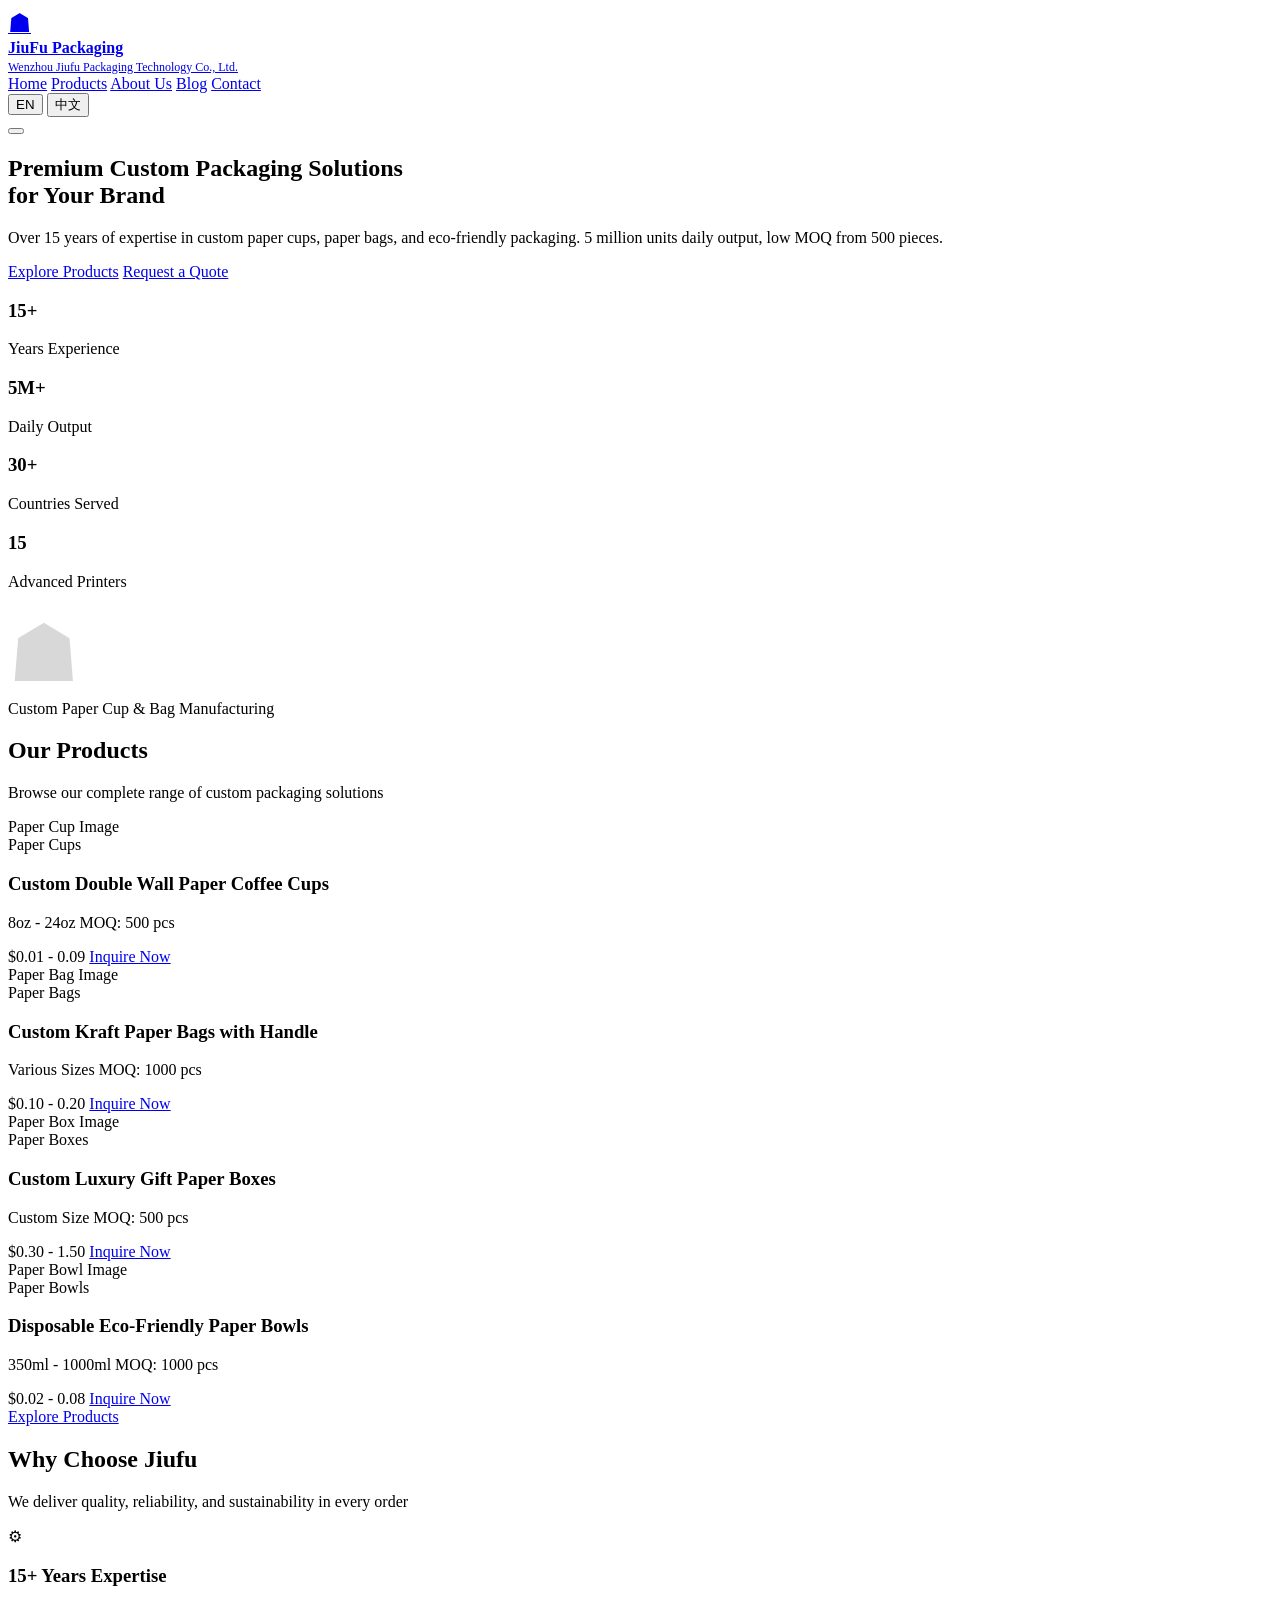
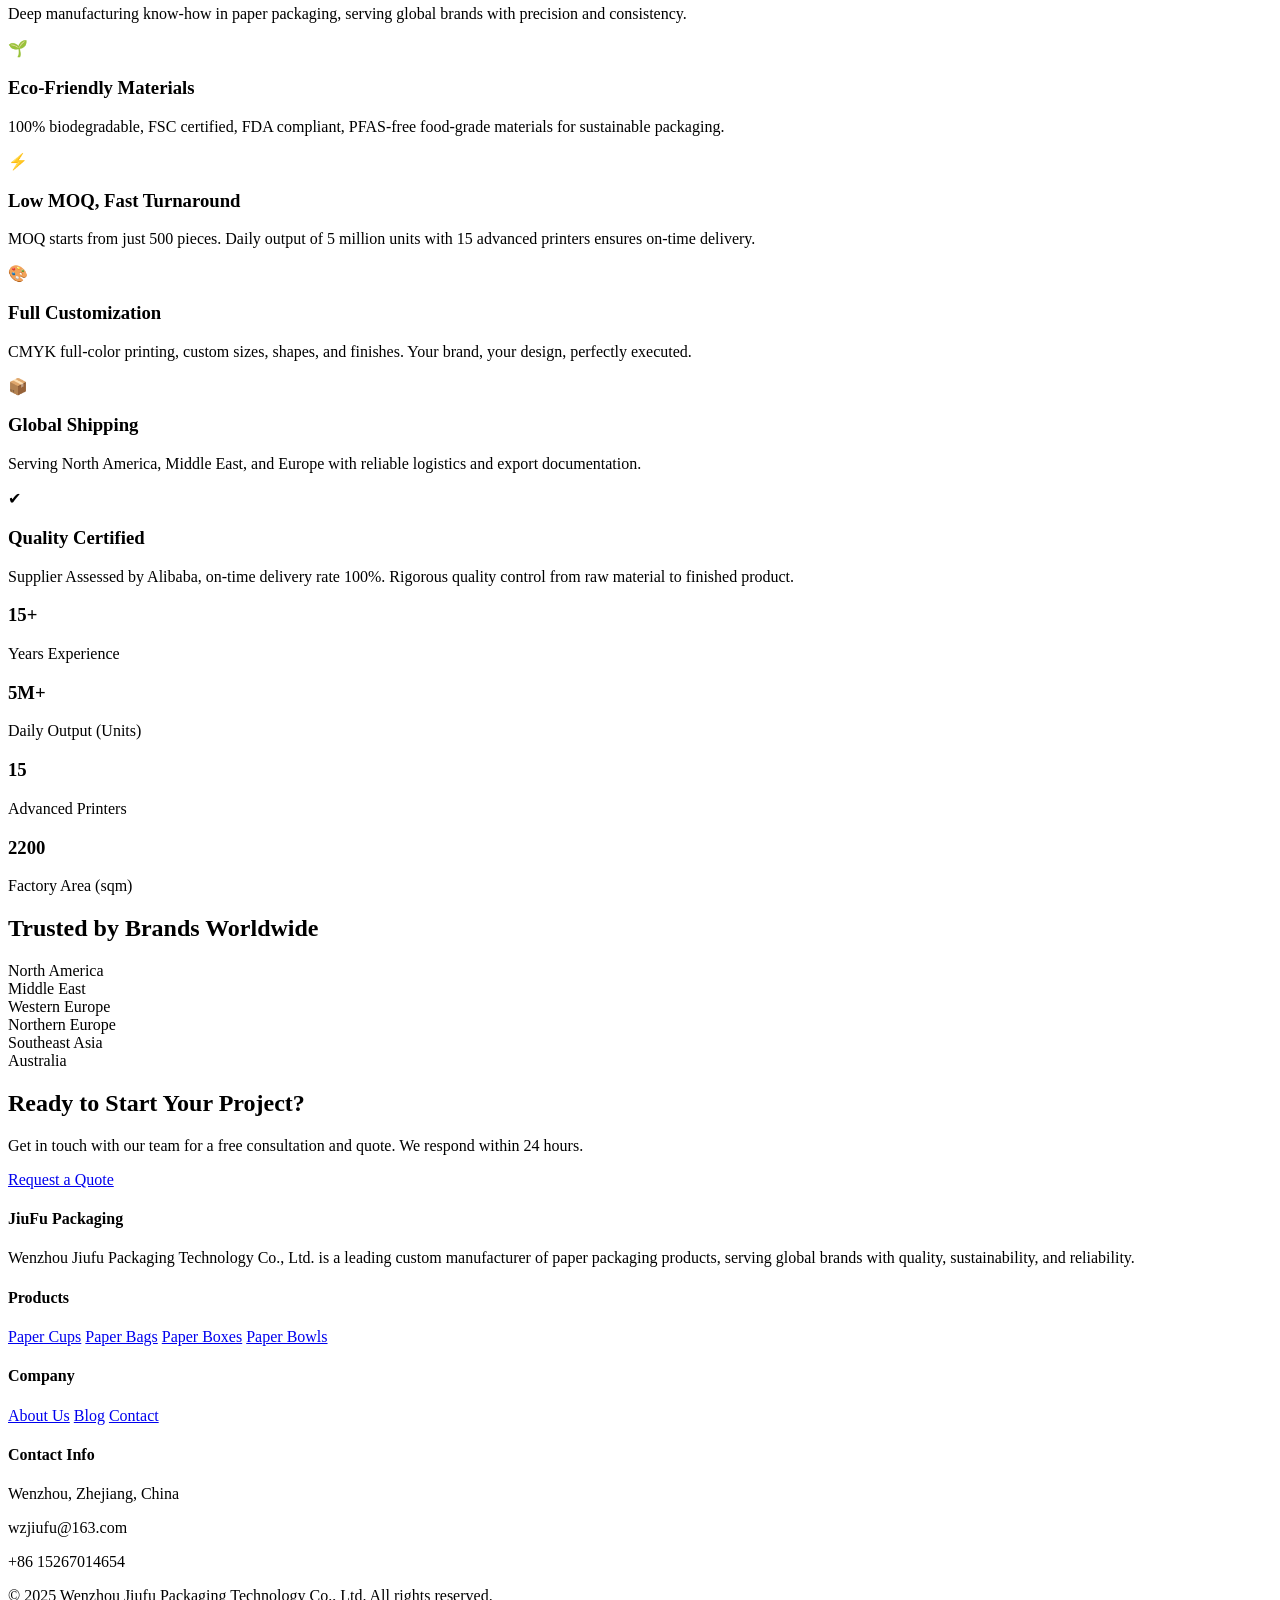
==== index.html @ 1286c892 "Add files via upload" ====
<!DOCTYPE html>
<html lang="en">
<head>
  <meta charset="UTF-8">
  <meta name="viewport" content="width=device-width, initial-scale=1.0">
  <meta name="description" content="Wenzhou Jiufu Packaging: 15+ years custom paper packaging manufacturer. Paper cups, paper bags, boxes & bowls. Low MOQ, global shipping, eco-friendly materials.">
  <title>Jiufu Packaging - Custom Paper Cups, Bags & Eco-Friendly Packaging</title>
  <link rel="stylesheet" href="css/style.css">
</head>
<body>

<!-- Navigation -->
<nav class="navbar">
  <div class="container">
    <a href="index.html" class="nav-logo">
      <span style="font-size:1.6rem;">&#9751;</span>
      <div>
        <div style="font-weight:700;color:var(--primary-dark);">JiuFu Packaging</div>
        <span style="font-size:0.75rem;color:var(--text-muted);">Wenzhou Jiufu Packaging Technology Co., Ltd.</span>
      </div>
    </a>
    <div class="nav-links" id="navLinks">
      <a href="index.html" class="active" data-i18n="nav_home">Home</a>
      <a href="products.html" data-i18n="nav_products">Products</a>
      <a href="about.html" data-i18n="nav_about">About Us</a>
      <a href="blog.html" data-i18n="nav_blog">Blog</a>
      <a href="contact.html" data-i18n="nav_contact">Contact</a>
    </div>
    <div class="nav-right">
      <div class="lang-switch">
        <button data-lang="en" class="active">EN</button>
        <button data-lang="zh">中文</button>
      </div>
      <button class="menu-toggle" id="menuToggle" aria-label="Menu">
        <span></span><span></span><span></span>
      </button>
    </div>
  </div>
</nav>

<!-- Hero Section -->
<section class="hero">
  <div class="container">
    <div class="hero-content">
      <div class="hero-text">
        <h1>
          <span data-i18n="home_hero_title">Premium Custom Packaging Solutions</span><br>
          <span class="highlight" data-i18n="home_hero_title_hl">for Your Brand</span>
        </h1>
        <p data-i18n="home_hero_desc">Over 15 years of expertise in custom paper cups, paper bags, and eco-friendly packaging. 5 million units daily output, low MOQ from 500 pieces.</p>
        <div class="hero-actions">
          <a href="products.html" class="btn btn-primary btn-lg" data-i18n="home_hero_btn1">Explore Products</a>
          <a href="contact.html" class="btn btn-outline btn-lg" data-i18n="home_hero_btn2">Request a Quote</a>
        </div>
        <div class="hero-stats">
          <div class="stat-item">
            <h3>15+</h3>
            <p data-i18n="home_stat1_label">Years Experience</p>
          </div>
          <div class="stat-item">
            <h3>5M+</h3>
            <p data-i18n="home_stat2_label">Daily Output</p>
          </div>
          <div class="stat-item">
            <h3>30+</h3>
            <p data-i18n="home_stat3_label">Countries Served</p>
          </div>
          <div class="stat-item">
            <h3>15</h3>
            <p data-i18n="home_stat4_label">Advanced Printers</p>
          </div>
        </div>
      </div>
      <div class="hero-image">
        <div class="img-placeholder">
          <div style="font-size:5rem;opacity:0.15;">&#9751;</div>
          <div class="label">Custom Paper Cup &amp; Bag Manufacturing</div>
        </div>
      </div>
    </div>
  </div>
</section>

<!-- Product Categories -->
<section class="section">
  <div class="container">
    <div class="section-header">
      <h2 data-i18n="prod_title">Our Products</h2>
      <p data-i18n="prod_subtitle">Browse our complete range of custom packaging solutions</p>
    </div>
    <div class="product-grid">
      <div class="product-card">
        <div class="product-img">
          <div>Paper Cup Image</div>
          <div class="category-tag" data-i18n="prod_category_cups">Paper Cups</div>
        </div>
        <div class="product-body">
          <h3>Custom Double Wall Paper Coffee Cups</h3>
          <p class="product-specs">
            <span>8oz - 24oz</span>
            <span>MOQ: 500 pcs</span>
          </p>
        </div>
        <div class="product-footer">
          <span class="price">$0.01 - 0.09</span>
          <a href="contact.html" class="btn btn-primary btn-sm" data-i18n="prod_inquiry">Inquire Now</a>
        </div>
      </div>
      <div class="product-card">
        <div class="product-img">
          <div>Paper Bag Image</div>
          <div class="category-tag" data-i18n="prod_category_bags">Paper Bags</div>
        </div>
        <div class="product-body">
          <h3>Custom Kraft Paper Bags with Handle</h3>
          <p class="product-specs">
            <span>Various Sizes</span>
            <span>MOQ: 1000 pcs</span>
          </p>
        </div>
        <div class="product-footer">
          <span class="price">$0.10 - 0.20</span>
          <a href="contact.html" class="btn btn-primary btn-sm" data-i18n="prod_inquiry">Inquire Now</a>
        </div>
      </div>
      <div class="product-card">
        <div class="product-img">
          <div>Paper Box Image</div>
          <div class="category-tag" data-i18n="prod_category_boxes">Paper Boxes</div>
        </div>
        <div class="product-body">
          <h3>Custom Luxury Gift Paper Boxes</h3>
          <p class="product-specs">
            <span>Custom Size</span>
            <span>MOQ: 500 pcs</span>
          </p>
        </div>
        <div class="product-footer">
          <span class="price">$0.30 - 1.50</span>
          <a href="contact.html" class="btn btn-primary btn-sm" data-i18n="prod_inquiry">Inquire Now</a>
        </div>
      </div>
      <div class="product-card">
        <div class="product-img">
          <div>Paper Bowl Image</div>
          <div class="category-tag" data-i18n="prod_category_bowls">Paper Bowls</div>
        </div>
        <div class="product-body">
          <h3>Disposable Eco-Friendly Paper Bowls</h3>
          <p class="product-specs">
            <span>350ml - 1000ml</span>
            <span>MOQ: 1000 pcs</span>
          </p>
        </div>
        <div class="product-footer">
          <span class="price">$0.02 - 0.08</span>
          <a href="contact.html" class="btn btn-primary btn-sm" data-i18n="prod_inquiry">Inquire Now</a>
        </div>
      </div>
    </div>
    <div class="text-center mt-4">
      <a href="products.html" class="btn btn-outline" data-i18n="home_hero_btn1">Explore Products</a>
    </div>
  </div>
</section>

<!-- Why Choose Us -->
<section class="section section-gray">
  <div class="container">
    <div class="section-header">
      <h2 data-i18n="feat_title">Why Choose Jiufu</h2>
      <p data-i18n="feat_subtitle">We deliver quality, reliability, and sustainability in every order</p>
    </div>
    <div class="features-grid">
      <div class="feature-card">
        <div class="feature-icon">&#9881;</div>
        <h3 data-i18n="feat1_title">15+ Years Expertise</h3>
        <p data-i18n="feat1_desc">Deep manufacturing know-how in paper packaging, serving global brands with precision and consistency.</p>
      </div>
      <div class="feature-card">
        <div class="feature-icon">&#127793;</div>
        <h3 data-i18n="feat2_title">Eco-Friendly Materials</h3>
        <p data-i18n="feat2_desc">100% biodegradable, FSC certified, FDA compliant, PFAS-free food-grade materials for sustainable packaging.</p>
      </div>
      <div class="feature-card">
        <div class="feature-icon">&#9889;</div>
        <h3 data-i18n="feat3_title">Low MOQ, Fast Turnaround</h3>
        <p data-i18n="feat3_desc">MOQ starts from just 500 pieces. Daily output of 5 million units with 15 advanced printers ensures on-time delivery.</p>
      </div>
      <div class="feature-card">
        <div class="feature-icon">&#127912;</div>
        <h3 data-i18n="feat4_title">Full Customization</h3>
        <p data-i18n="feat4_desc">CMYK full-color printing, custom sizes, shapes, and finishes. Your brand, your design, perfectly executed.</p>
      </div>
      <div class="feature-card">
        <div class="feature-icon">&#128230;</div>
        <h3 data-i18n="feat5_title">Global Shipping</h3>
        <p data-i18n="feat5_desc">Serving North America, Middle East, and Europe with reliable logistics and export documentation.</p>
      </div>
      <div class="feature-card">
        <div class="feature-icon">&#10004;</div>
        <h3 data-i18n="feat6_title">Quality Certified</h3>
        <p data-i18n="feat6_desc">Supplier Assessed by Alibaba, on-time delivery rate 100%. Rigorous quality control from raw material to finished product.</p>
      </div>
    </div>
  </div>
</section>

<!-- Stats Banner -->
<section class="stats-banner">
  <div class="container">
    <div class="stat">
      <h3 data-i18n="stat1_val">15+</h3>
      <p data-i18n="stat1_desc">Years Experience</p>
    </div>
    <div class="stat">
      <h3 data-i18n="stat2_val">5M+</h3>
      <p data-i18n="stat2_desc">Daily Output (Units)</p>
    </div>
    <div class="stat">
      <h3 data-i18n="stat3_val">15</h3>
      <p data-i18n="stat3_desc">Advanced Printers</p>
    </div>
    <div class="stat">
      <h3 data-i18n="stat4_val">2200</h3>
      <p data-i18n="stat4_desc">Factory Area (sqm)</p>
    </div>
  </div>
</section>

<!-- Clients -->
<section class="section">
  <div class="container">
    <div class="section-header">
      <h2 data-i18n="clients_title">Trusted by Brands Worldwide</h2>
    </div>
    <div class="clients-grid">
      <div class="client-item">North America</div>
      <div class="client-item">Middle East</div>
      <div class="client-item">Western Europe</div>
      <div class="client-item">Northern Europe</div>
      <div class="client-item">Southeast Asia</div>
      <div class="client-item">Australia</div>
    </div>
  </div>
</section>

<!-- CTA -->
<section class="cta-section">
  <div class="container">
    <h2>Ready to Start Your Project?</h2>
    <p>Get in touch with our team for a free consultation and quote. We respond within 24 hours.</p>
    <a href="contact.html" class="btn btn-accent btn-lg" data-i18n="home_hero_btn2">Request a Quote</a>
  </div>
</section>

<!-- Footer -->
<footer class="footer">
  <div class="container">
    <div class="footer-col">
      <h4>JiuFu Packaging</h4>
      <p data-i18n="footer_about">Wenzhou Jiufu Packaging Technology Co., Ltd. is a leading custom manufacturer of paper packaging products, serving global brands with quality, sustainability, and reliability.</p>
    </div>
    <div class="footer-col">
      <h4 data-i18n="footer_products">Products</h4>
      <a href="products.html">Paper Cups</a>
      <a href="products.html">Paper Bags</a>
      <a href="products.html">Paper Boxes</a>
      <a href="products.html">Paper Bowls</a>
    </div>
    <div class="footer-col">
      <h4 data-i18n="footer_company">Company</h4>
      <a href="about.html">About Us</a>
      <a href="blog.html">Blog</a>
      <a href="contact.html">Contact</a>
    </div>
    <div class="footer-col">
      <h4 data-i18n="footer_contact">Contact Info</h4>
      <p>Wenzhou, Zhejiang, China</p>
      <p>wzjiufu@163.com</p>
      <p>+86 15267014654</p>
    </div>
  </div>
  <div class="footer-bottom">
    <div class="container">
      &copy; 2025 Wenzhou Jiufu Packaging Technology Co., Ltd. <span data-i18n="footer_copyright">All rights reserved.</span>
    </div>
  </div>
</footer>

<script src="js/i18n.js"></script>
<script src="js/main.js"></script>
</body>
</html>
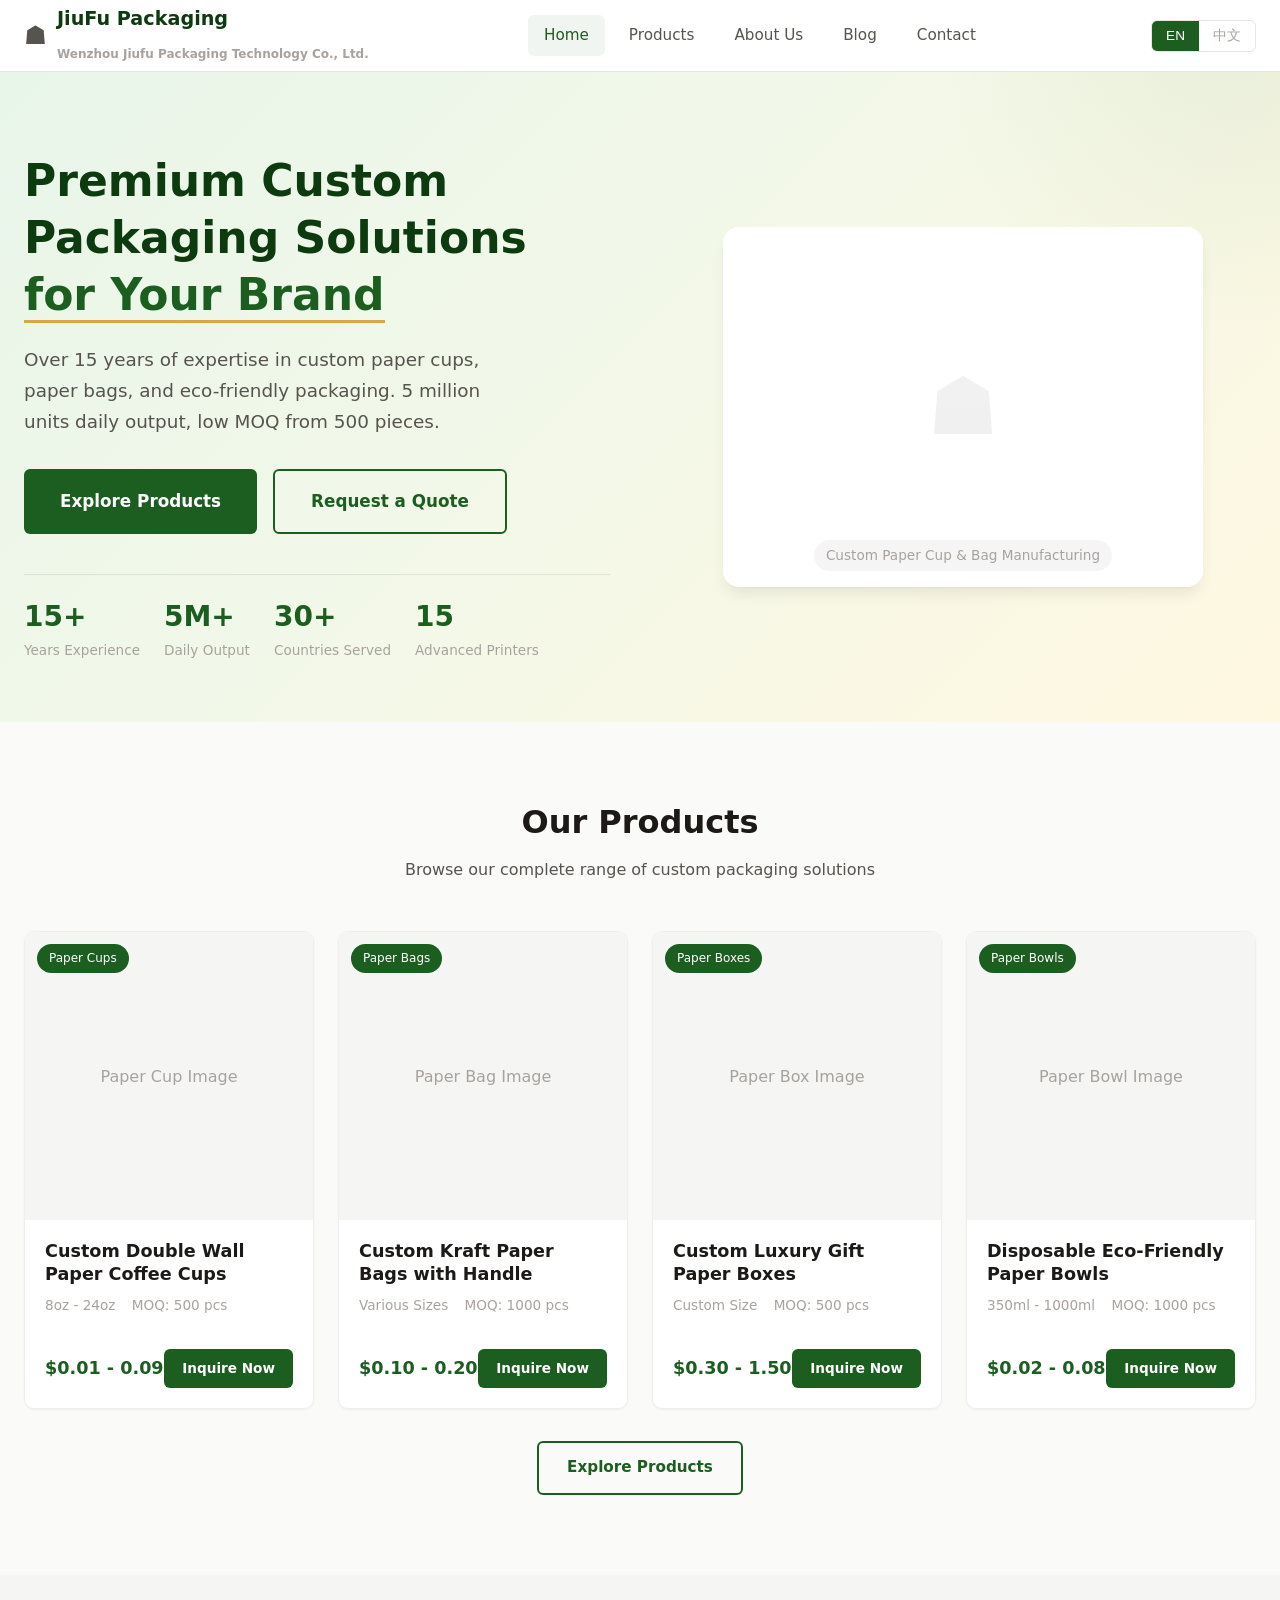
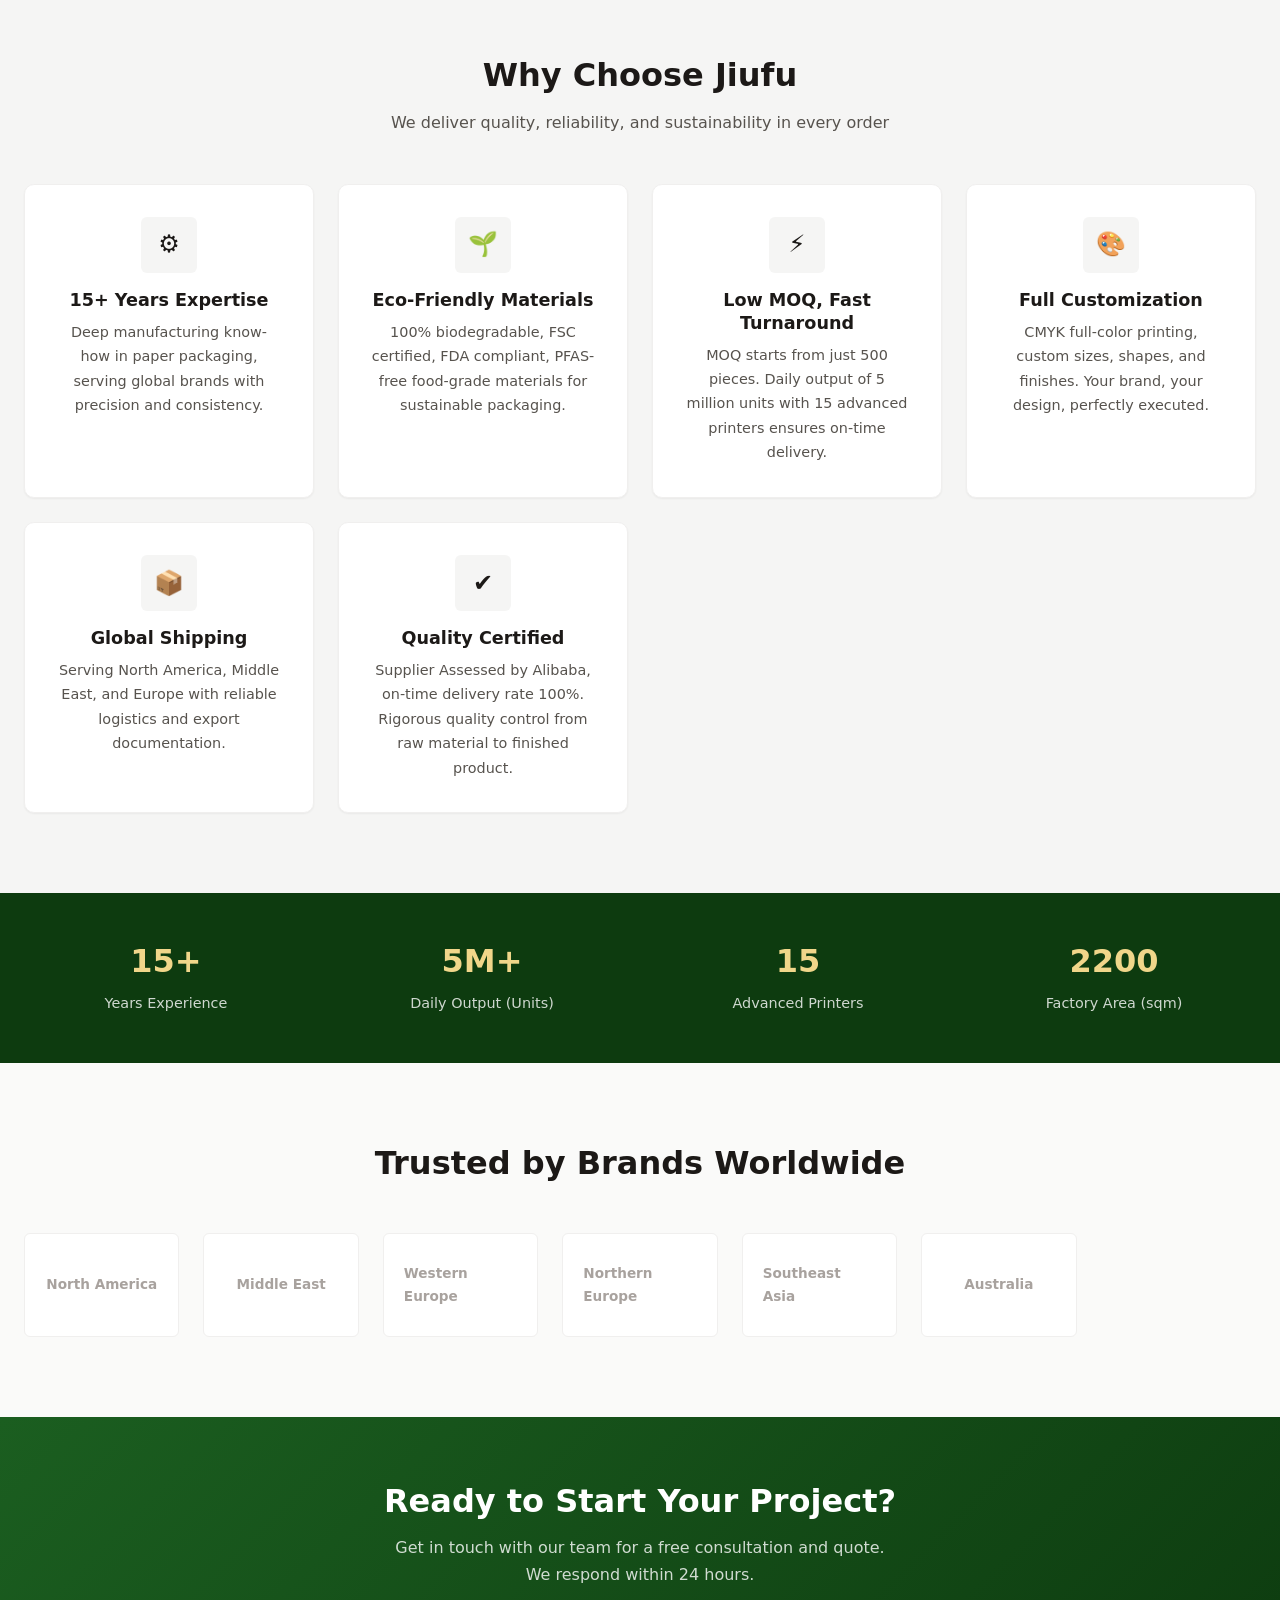
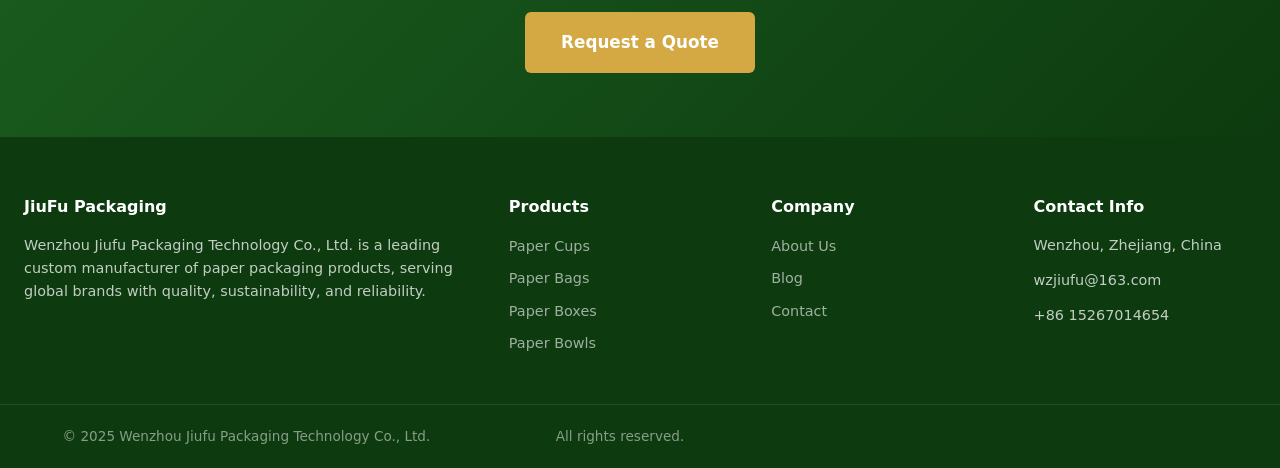
==== commit a8d058ce: "Add files via upload" ====
--- a/index.html
+++ b/index.html
@@ -5,7 +5,7 @@
   <meta name="viewport" content="width=device-width, initial-scale=1.0">
   <meta name="description" content="Wenzhou Jiufu Packaging: 15+ years custom paper packaging manufacturer. Paper cups, paper bags, boxes & bowls. Low MOQ, global shipping, eco-friendly materials.">
   <title>Jiufu Packaging - Custom Paper Cups, Bags & Eco-Friendly Packaging</title>
-  <link rel="stylesheet" href="css/style.css">
+  <link rel="stylesheet" href="style.css">
 </head>
 <body>
 
@@ -288,7 +288,7 @@
   </div>
 </footer>
 
-<script src="js/i18n.js"></script>
-<script src="js/main.js"></script>
+<script src="i18n.js"></script>
+<script src="main.js"></script>
 </body>
 </html>
--- a/style.css
+++ b/style.css
@@ -0,0 +1,1316 @@
+/* ============================================
+   Jiufu Packaging - Global Styles
+   Brand Colors: Green (eco) + Warm accents
+   ============================================ */
+
+:root {
+  /* Brand Colors */
+  --primary: #1B5E20;
+  --primary-light: #2E7D32;
+  --primary-dark: #0D3B0F;
+  --accent: #D4A843;
+  --accent-light: #F0D68A;
+  
+  /* Neutrals */
+  --bg: #FAFAF9;
+  --bg-white: #FFFFFF;
+  --bg-gray: #F5F5F4;
+  --text: #1C1917;
+  --text-secondary: #57534E;
+  --text-muted: #A8A29E;
+  --border: #E7E5E4;
+  --border-light: #F0EFEE;
+  
+  /* Status */
+  --success: #16A34A;
+  --warning: #F59E0B;
+  --error: #DC2626;
+  
+  /* Spacing */
+  --max-width: 1280px;
+  --nav-height: 72px;
+  
+  /* Typography */
+  --font-heading: 'Segoe UI', system-ui, -apple-system, sans-serif;
+  --font-body: 'Segoe UI', system-ui, -apple-system, sans-serif;
+  
+  /* Shadows */
+  --shadow-sm: 0 1px 2px rgba(0,0,0,0.05);
+  --shadow-md: 0 4px 6px -1px rgba(0,0,0,0.07), 0 2px 4px -2px rgba(0,0,0,0.05);
+  --shadow-lg: 0 10px 15px -3px rgba(0,0,0,0.08), 0 4px 6px -4px rgba(0,0,0,0.04);
+  
+  /* Radius */
+  --radius-sm: 6px;
+  --radius-md: 10px;
+  --radius-lg: 16px;
+  
+  /* Transitions */
+  --transition: 0.25s ease;
+}
+
+/* ============================================
+   Reset & Base
+   ============================================ */
+*, *::before, *::after {
+  box-sizing: border-box;
+  margin: 0;
+  padding: 0;
+}
+
+html {
+  scroll-behavior: smooth;
+  -webkit-font-smoothing: antialiased;
+}
+
+body {
+  font-family: var(--font-body);
+  font-size: 16px;
+  line-height: 1.7;
+  color: var(--text);
+  background: var(--bg);
+}
+
+img {
+  max-width: 100%;
+  height: auto;
+  display: block;
+}
+
+a {
+  color: var(--primary);
+  text-decoration: none;
+  transition: color var(--transition);
+}
+a:hover {
+  color: var(--primary-light);
+}
+
+ul {
+  list-style: none;
+}
+
+h1, h2, h3, h4, h5, h6 {
+  font-family: var(--font-heading);
+  line-height: 1.3;
+  color: var(--text);
+}
+
+h1 { font-size: 2.75rem; font-weight: 700; }
+h2 { font-size: 2rem; font-weight: 700; }
+h3 { font-size: 1.5rem; font-weight: 600; }
+h4 { font-size: 1.2rem; font-weight: 600; }
+
+@media (max-width: 768px) {
+  h1 { font-size: 2rem; }
+  h2 { font-size: 1.5rem; }
+  h3 { font-size: 1.25rem; }
+}
+
+/* ============================================
+   Container
+   ============================================ */
+.container {
+  max-width: var(--max-width);
+  margin: 0 auto;
+  padding: 0 24px;
+}
+
+/* ============================================
+   Navigation
+   ============================================ */
+.navbar {
+  position: sticky;
+  top: 0;
+  z-index: 1000;
+  background: rgba(255,255,255,0.97);
+  backdrop-filter: blur(10px);
+  border-bottom: 1px solid var(--border);
+  height: var(--nav-height);
+}
+
+.navbar .container {
+  display: flex;
+  align-items: center;
+  justify-content: space-between;
+  height: 100%;
+}
+
+.nav-logo {
+  display: flex;
+  align-items: center;
+  gap: 10px;
+  font-weight: 700;
+  font-size: 1.2rem;
+  color: var(--primary-dark);
+}
+.nav-logo img { height: 40px; }
+.nav-logo span { font-size: 0.9rem; color: var(--text-secondary); }
+
+.nav-links {
+  display: flex;
+  align-items: center;
+  gap: 8px;
+}
+
+.nav-links a {
+  display: block;
+  padding: 8px 16px;
+  border-radius: var(--radius-sm);
+  font-size: 0.95rem;
+  font-weight: 500;
+  color: var(--text-secondary);
+  transition: all var(--transition);
+}
+.nav-links a:hover,
+.nav-links a.active {
+  color: var(--primary);
+  background: rgba(27,94,32,0.06);
+}
+
+.nav-right {
+  display: flex;
+  align-items: center;
+  gap: 12px;
+}
+
+/* Language Switcher */
+.lang-switch {
+  display: flex;
+  border: 1px solid var(--border);
+  border-radius: var(--radius-sm);
+  overflow: hidden;
+}
+.lang-switch button {
+  padding: 6px 14px;
+  border: none;
+  background: transparent;
+  font-size: 0.85rem;
+  font-weight: 500;
+  cursor: pointer;
+  color: var(--text-muted);
+  transition: all var(--transition);
+}
+.lang-switch button.active {
+  background: var(--primary);
+  color: white;
+}
+.lang-switch button:hover:not(.active) {
+  color: var(--text);
+}
+
+/* Mobile Menu Toggle */
+.menu-toggle {
+  display: none;
+  flex-direction: column;
+  gap: 5px;
+  background: none;
+  border: none;
+  cursor: pointer;
+  padding: 4px;
+}
+.menu-toggle span {
+  display: block;
+  width: 24px;
+  height: 2px;
+  background: var(--text);
+  border-radius: 2px;
+  transition: all var(--transition);
+}
+
+@media (max-width: 900px) {
+  .menu-toggle {
+    display: flex;
+  }
+  .nav-links {
+    position: fixed;
+    top: var(--nav-height);
+    left: 0;
+    right: 0;
+    background: white;
+    flex-direction: column;
+    padding: 16px;
+    border-bottom: 1px solid var(--border);
+    transform: translateY(-100%);
+    opacity: 0;
+    pointer-events: none;
+    transition: all 0.3s ease;
+  }
+  .nav-links.open {
+    transform: translateY(0);
+    opacity: 1;
+    pointer-events: auto;
+  }
+}
+
+/* ============================================
+   Buttons
+   ============================================ */
+.btn {
+  display: inline-flex;
+  align-items: center;
+  justify-content: center;
+  gap: 8px;
+  padding: 12px 28px;
+  border-radius: var(--radius-sm);
+  font-size: 0.95rem;
+  font-weight: 600;
+  border: none;
+  cursor: pointer;
+  transition: all var(--transition);
+  font-family: var(--font-body);
+}
+
+.btn-primary {
+  background: var(--primary);
+  color: white;
+}
+.btn-primary:hover {
+  background: var(--primary-light);
+  color: white;
+  transform: translateY(-1px);
+  box-shadow: var(--shadow-md);
+}
+
+.btn-accent {
+  background: var(--accent);
+  color: white;
+}
+.btn-accent:hover {
+  background: #C4963A;
+  color: white;
+  transform: translateY(-1px);
+  box-shadow: var(--shadow-md);
+}
+
+.btn-outline {
+  background: transparent;
+  border: 2px solid var(--primary);
+  color: var(--primary);
+}
+.btn-outline:hover {
+  background: var(--primary);
+  color: white;
+}
+
+.btn-white {
+  background: white;
+  color: var(--primary);
+}
+.btn-white:hover {
+  background: #f0f0f0;
+}
+
+.btn-sm { padding: 8px 18px; font-size: 0.85rem; }
+.btn-lg { padding: 16px 36px; font-size: 1.05rem; }
+
+/* ============================================
+   Hero Section
+   ============================================ */
+.hero {
+  padding: 80px 0 60px;
+  background: linear-gradient(135deg, #E8F5E9 0%, #F1F8E9 40%, #FFF8E1 100%);
+  position: relative;
+  overflow: hidden;
+}
+
+.hero::before {
+  content: '';
+  position: absolute;
+  top: -50%;
+  right: -20%;
+  width: 600px;
+  height: 600px;
+  background: radial-gradient(circle, rgba(27,94,32,0.06) 0%, transparent 70%);
+  border-radius: 50%;
+}
+
+.hero .container {
+  position: relative;
+  z-index: 1;
+}
+
+.hero-content {
+  display: grid;
+  grid-template-columns: 1fr 1fr;
+  gap: 60px;
+  align-items: center;
+}
+
+.hero-text h1 {
+  font-size: 2.75rem;
+  margin-bottom: 20px;
+  color: var(--primary-dark);
+}
+.hero-text h1 .highlight {
+  color: var(--primary);
+  border-bottom: 3px solid var(--accent);
+}
+
+.hero-text p {
+  font-size: 1.15rem;
+  color: var(--text-secondary);
+  margin-bottom: 32px;
+  max-width: 500px;
+}
+
+.hero-actions {
+  display: flex;
+  gap: 16px;
+  flex-wrap: wrap;
+}
+
+.hero-stats {
+  display: flex;
+  gap: 24px;
+  margin-top: 40px;
+  padding-top: 24px;
+  border-top: 1px solid rgba(0,0,0,0.08);
+}
+
+.stat-item h3 {
+  font-size: 1.75rem;
+  color: var(--primary);
+  margin-bottom: 4px;
+}
+.stat-item p {
+  font-size: 0.85rem;
+  color: var(--text-muted);
+  margin: 0;
+}
+
+.hero-image {
+  display: flex;
+  justify-content: center;
+  align-items: center;
+}
+
+.hero-image .img-placeholder {
+  width: 100%;
+  max-width: 480px;
+  aspect-ratio: 4/3;
+  background: white;
+  border-radius: var(--radius-lg);
+  box-shadow: var(--shadow-lg);
+  display: flex;
+  align-items: center;
+  justify-content: center;
+  font-size: 2rem;
+  color: var(--text-muted);
+  position: relative;
+  overflow: hidden;
+}
+.hero-image .img-placeholder .label {
+  position: absolute;
+  bottom: 16px;
+  font-size: 0.85rem;
+  color: var(--text-muted);
+  background: rgba(0,0,0,0.04);
+  padding: 4px 12px;
+  border-radius: 100px;
+}
+
+@media (max-width: 768px) {
+  .hero {
+    padding: 40px 0;
+  }
+  .hero-content {
+    grid-template-columns: 1fr;
+    gap: 32px;
+  }
+  .hero-image {
+    order: -1;
+  }
+  .hero-image .img-placeholder {
+    aspect-ratio: 16/9;
+  }
+  .hero-text h1 {
+    font-size: 2rem;
+  }
+}
+
+/* ============================================
+   Section Styles
+   ============================================ */
+.section {
+  padding: 80px 0;
+}
+
+.section-header {
+  text-align: center;
+  margin-bottom: 48px;
+}
+
+.section-header h2 {
+  margin-bottom: 12px;
+}
+
+.section-header p {
+  color: var(--text-secondary);
+  max-width: 600px;
+  margin: 0 auto;
+}
+
+.section-gray {
+  background: var(--bg-gray);
+}
+
+/* ============================================
+   Product Grid
+   ============================================ */
+.product-grid {
+  display: grid;
+  grid-template-columns: repeat(auto-fill, minmax(280px, 1fr));
+  gap: 24px;
+}
+
+.product-card {
+  background: white;
+  border-radius: var(--radius-md);
+  overflow: hidden;
+  box-shadow: var(--shadow-sm);
+  border: 1px solid var(--border-light);
+  transition: all var(--transition);
+}
+.product-card:hover {
+  box-shadow: var(--shadow-lg);
+  transform: translateY(-2px);
+}
+
+.product-card .product-img {
+  width: 100%;
+  aspect-ratio: 1;
+  background: var(--bg-gray);
+  display: flex;
+  align-items: center;
+  justify-content: center;
+  color: var(--text-muted);
+  font-size: 1rem;
+  position: relative;
+  overflow: hidden;
+}
+
+.product-card .product-img img {
+  width: 100%;
+  height: 100%;
+  object-fit: cover;
+}
+
+.product-card .product-img .category-tag {
+  position: absolute;
+  top: 12px;
+  left: 12px;
+  background: var(--primary);
+  color: white;
+  font-size: 0.75rem;
+  padding: 4px 12px;
+  border-radius: 100px;
+  font-weight: 500;
+}
+
+.product-card .product-body {
+  padding: 20px;
+}
+
+.product-card .product-body h3 {
+  font-size: 1.1rem;
+  margin-bottom: 8px;
+}
+
+.product-card .product-body .product-specs {
+  font-size: 0.85rem;
+  color: var(--text-muted);
+  margin-bottom: 12px;
+}
+
+.product-card .product-body .product-specs span {
+  margin-right: 12px;
+}
+
+.product-card .product-footer {
+  display: flex;
+  align-items: center;
+  justify-content: space-between;
+  padding: 0 20px 20px;
+}
+
+.product-card .product-footer .price {
+  font-weight: 700;
+  color: var(--primary);
+  font-size: 1.1rem;
+}
+
+/* Category Filter */
+.category-filter {
+  display: flex;
+  flex-wrap: wrap;
+  gap: 8px;
+  justify-content: center;
+  margin-bottom: 32px;
+}
+
+.category-filter button {
+  padding: 8px 20px;
+  border: 1px solid var(--border);
+  background: white;
+  border-radius: 100px;
+  font-size: 0.9rem;
+  cursor: pointer;
+  transition: all var(--transition);
+  color: var(--text-secondary);
+}
+.category-filter button:hover,
+.category-filter button.active {
+  background: var(--primary);
+  color: white;
+  border-color: var(--primary);
+}
+
+/* ============================================
+   Features / Highlights
+   ============================================ */
+.features-grid {
+  display: grid;
+  grid-template-columns: repeat(auto-fit, minmax(260px, 1fr));
+  gap: 24px;
+}
+
+.feature-card {
+  background: white;
+  padding: 32px;
+  border-radius: var(--radius-md);
+  box-shadow: var(--shadow-sm);
+  border: 1px solid var(--border-light);
+  text-align: center;
+  transition: all var(--transition);
+}
+.feature-card:hover {
+  box-shadow: var(--shadow-md);
+}
+
+.feature-card .feature-icon {
+  width: 56px;
+  height: 56px;
+  margin: 0 auto 16px;
+  background: var(--bg-gray);
+  border-radius: var(--radius-sm);
+  display: flex;
+  align-items: center;
+  justify-content: center;
+  font-size: 1.5rem;
+}
+
+.feature-card h3 {
+  font-size: 1.1rem;
+  margin-bottom: 8px;
+}
+
+.feature-card p {
+  font-size: 0.9rem;
+  color: var(--text-secondary);
+}
+
+/* ============================================
+   Stats Banner
+   ============================================ */
+.stats-banner {
+  background: var(--primary-dark);
+  padding: 48px 0;
+}
+
+.stats-banner .container {
+  display: grid;
+  grid-template-columns: repeat(auto-fit, minmax(180px, 1fr));
+  gap: 32px;
+  text-align: center;
+}
+
+.stats-banner .stat h3 {
+  font-size: 2rem;
+  color: var(--accent-light);
+  margin-bottom: 8px;
+}
+.stats-banner .stat p {
+  color: rgba(255,255,255,0.8);
+  font-size: 0.9rem;
+}
+
+/* ============================================
+   Contact/Form
+   ============================================ */
+.contact-section {
+  display: grid;
+  grid-template-columns: 1fr 1.2fr;
+  gap: 48px;
+  align-items: start;
+}
+
+.contact-info {
+  padding: 40px;
+  background: var(--primary-dark);
+  border-radius: var(--radius-lg);
+  color: white;
+}
+
+.contact-info h3 {
+  color: white;
+  margin-bottom: 16px;
+}
+
+.contact-info p {
+  color: rgba(255,255,255,0.75);
+  margin-bottom: 24px;
+  font-size: 0.95rem;
+}
+
+.contact-info .info-item {
+  display: flex;
+  gap: 12px;
+  align-items: flex-start;
+  margin-bottom: 16px;
+}
+
+.contact-info .info-item .icon {
+  font-size: 1.2rem;
+  flex-shrink: 0;
+  margin-top: 2px;
+}
+
+.contact-info .info-item .info-text h4 {
+  color: white;
+  font-size: 0.95rem;
+  margin-bottom: 2px;
+}
+.contact-info .info-item .info-text p {
+  font-size: 0.85rem;
+  margin: 0;
+}
+
+.contact-form {
+  background: white;
+  padding: 40px;
+  border-radius: var(--radius-lg);
+  box-shadow: var(--shadow-md);
+  border: 1px solid var(--border);
+}
+
+.contact-form h3 {
+  margin-bottom: 24px;
+}
+
+.form-group {
+  margin-bottom: 20px;
+}
+
+.form-group label {
+  display: block;
+  font-size: 0.9rem;
+  font-weight: 600;
+  margin-bottom: 6px;
+  color: var(--text-secondary);
+}
+
+.form-group input,
+.form-group textarea,
+.form-group select {
+  width: 100%;
+  padding: 12px 16px;
+  border: 1px solid var(--border);
+  border-radius: var(--radius-sm);
+  font-size: 0.95rem;
+  font-family: var(--font-body);
+  transition: border-color var(--transition);
+  background: white;
+}
+.form-group input:focus,
+.form-group textarea:focus,
+.form-group select:focus {
+  outline: none;
+  border-color: var(--primary);
+  box-shadow: 0 0 0 3px rgba(27,94,32,0.1);
+}
+
+.form-row {
+  display: grid;
+  grid-template-columns: 1fr 1fr;
+  gap: 16px;
+}
+
+@media (max-width: 768px) {
+  .contact-section {
+    grid-template-columns: 1fr;
+  }
+  .form-row {
+    grid-template-columns: 1fr;
+  }
+}
+
+/* ============================================
+   About Page
+   ============================================ */
+.about-hero {
+  padding: 60px 0;
+  text-align: center;
+}
+
+.about-hero h1 {
+  margin-bottom: 16px;
+}
+
+.about-content {
+  display: grid;
+  grid-template-columns: 1fr 1fr;
+  gap: 48px;
+  align-items: center;
+  margin-bottom: 60px;
+}
+
+.about-content.reverse {
+  direction: rtl;
+}
+.about-content.reverse > * {
+  direction: ltr;
+}
+
+.about-image {
+  background: var(--bg-gray);
+  border-radius: var(--radius-lg);
+  aspect-ratio: 4/3;
+  display: flex;
+  align-items: center;
+  justify-content: center;
+  color: var(--text-muted);
+  font-size: 1rem;
+}
+
+.about-text h2 {
+  margin-bottom: 16px;
+}
+
+.about-text p {
+  color: var(--text-secondary);
+  margin-bottom: 12px;
+}
+
+/* Certificate Grid */
+.cert-grid {
+  display: grid;
+  grid-template-columns: repeat(auto-fill, minmax(200px, 1fr));
+  gap: 16px;
+}
+
+.cert-item {
+  background: white;
+  padding: 24px;
+  border-radius: var(--radius-md);
+  text-align: center;
+  border: 1px solid var(--border);
+  transition: all var(--transition);
+}
+.cert-item:hover {
+  box-shadow: var(--shadow-md);
+}
+
+.cert-item .cert-icon {
+  font-size: 2rem;
+  margin-bottom: 12px;
+  color: var(--primary);
+}
+
+.cert-item h4 {
+  font-size: 0.95rem;
+  margin-bottom: 4px;
+}
+.cert-item p {
+  font-size: 0.8rem;
+  color: var(--text-muted);
+}
+
+/* ============================================
+   Blog
+   ============================================ */
+.blog-grid {
+  display: grid;
+  grid-template-columns: repeat(auto-fill, minmax(360px, 1fr));
+  gap: 24px;
+}
+
+.blog-card {
+  background: white;
+  border-radius: var(--radius-md);
+  overflow: hidden;
+  box-shadow: var(--shadow-sm);
+  border: 1px solid var(--border-light);
+  transition: all var(--transition);
+}
+.blog-card:hover {
+  box-shadow: var(--shadow-lg);
+  transform: translateY(-2px);
+}
+
+.blog-card .blog-img {
+  width: 100%;
+  aspect-ratio: 16/9;
+  background: var(--bg-gray);
+  display: flex;
+  align-items: center;
+  justify-content: center;
+  color: var(--text-muted);
+  font-size: 0.9rem;
+}
+
+.blog-card .blog-body {
+  padding: 24px;
+}
+
+.blog-card .blog-body .blog-meta {
+  display: flex;
+  gap: 12px;
+  font-size: 0.8rem;
+  color: var(--text-muted);
+  margin-bottom: 8px;
+}
+
+.blog-card .blog-body h3 {
+  font-size: 1.2rem;
+  margin-bottom: 8px;
+  line-height: 1.4;
+}
+
+.blog-card .blog-body p {
+  font-size: 0.9rem;
+  color: var(--text-secondary);
+  line-height: 1.6;
+  display: -webkit-box;
+  -webkit-line-clamp: 3;
+  -webkit-box-orient: vertical;
+  overflow: hidden;
+}
+
+/* ============================================
+   Footer
+   ============================================ */
+.footer {
+  background: var(--primary-dark);
+  color: rgba(255,255,255,0.75);
+  padding: 60px 0 0;
+}
+
+.footer .container {
+  display: grid;
+  grid-template-columns: 2fr 1fr 1fr 1fr;
+  gap: 40px;
+}
+
+.footer-col h4 {
+  color: white;
+  font-size: 1rem;
+  margin-bottom: 16px;
+}
+
+.footer-col p {
+  font-size: 0.9rem;
+  margin-bottom: 12px;
+  line-height: 1.6;
+}
+
+.footer-col a {
+  display: block;
+  color: rgba(255,255,255,0.6);
+  font-size: 0.9rem;
+  margin-bottom: 8px;
+  transition: color var(--transition);
+}
+.footer-col a:hover {
+  color: white;
+}
+
+.footer-bottom {
+  border-top: 1px solid rgba(255,255,255,0.1);
+  margin-top: 40px;
+  padding: 20px 0;
+  text-align: center;
+  font-size: 0.85rem;
+  color: rgba(255,255,255,0.5);
+}
+
+@media (max-width: 768px) {
+  .footer .container {
+    grid-template-columns: 1fr 1fr;
+  }
+}
+
+@media (max-width: 480px) {
+  .footer .container {
+    grid-template-columns: 1fr;
+  }
+}
+
+/* ============================================
+   Page Header
+   ============================================ */
+.page-header {
+  background: linear-gradient(135deg, #E8F5E9 0%, #F1F8E9 100%);
+  padding: 48px 0;
+  text-align: center;
+}
+.page-header h1 {
+  margin-bottom: 8px;
+}
+.page-header p {
+  color: var(--text-secondary);
+  font-size: 1.05rem;
+}
+
+/* ============================================
+   Breadcrumb
+   ============================================ */
+.breadcrumb {
+  display: flex;
+  gap: 8px;
+  font-size: 0.85rem;
+  color: var(--text-muted);
+  margin-bottom: 8px;
+}
+.breadcrumb a {
+  color: var(--text-muted);
+}
+.breadcrumb a:hover {
+  color: var(--primary);
+}
+.breadcrumb .sep {
+  color: var(--border);
+}
+
+/* ============================================
+   Process Steps
+   ============================================ */
+.process-steps {
+  display: grid;
+  grid-template-columns: repeat(auto-fit, minmax(220px, 1fr));
+  gap: 24px;
+  counter-reset: step;
+}
+
+.process-step {
+  position: relative;
+  padding: 32px 24px;
+  background: white;
+  border-radius: var(--radius-md);
+  box-shadow: var(--shadow-sm);
+  border: 1px solid var(--border-light);
+  text-align: center;
+}
+
+.process-step::before {
+  counter-increment: step;
+  content: counter(step);
+  display: flex;
+  align-items: center;
+  justify-content: center;
+  width: 40px;
+  height: 40px;
+  margin: 0 auto 16px;
+  background: var(--primary);
+  color: white;
+  font-weight: 700;
+  font-size: 1.1rem;
+  border-radius: 50%;
+}
+
+.process-step h4 {
+  margin-bottom: 8px;
+}
+
+.process-step p {
+  font-size: 0.9rem;
+  color: var(--text-secondary);
+}
+
+/* ============================================
+   CTA Section
+   ============================================ */
+.cta-section {
+  background: linear-gradient(135deg, var(--primary) 0%, var(--primary-dark) 100%);
+  padding: 64px 0;
+  text-align: center;
+  color: white;
+}
+
+.cta-section h2 {
+  color: white;
+  margin-bottom: 12px;
+}
+
+.cta-section p {
+  color: rgba(255,255,255,0.8);
+  max-width: 500px;
+  margin: 0 auto 24px;
+}
+
+/* ============================================
+   Clients / Partners Logo Grid
+   ============================================ */
+.clients-grid {
+  display: grid;
+  grid-template-columns: repeat(auto-fill, minmax(140px, 1fr));
+  gap: 24px;
+  align-items: center;
+}
+
+.client-item {
+  background: white;
+  border-radius: var(--radius-sm);
+  padding: 20px;
+  border: 1px solid var(--border-light);
+  display: flex;
+  align-items: center;
+  justify-content: center;
+  aspect-ratio: 3/2;
+  color: var(--text-muted);
+  font-size: 0.85rem;
+  font-weight: 600;
+}
+
+/* ============================================
+   Product Detail
+   ============================================ */
+.product-detail {
+  display: grid;
+  grid-template-columns: 1fr 1fr;
+  gap: 48px;
+}
+
+.product-detail .product-gallery {
+  background: var(--bg-gray);
+  border-radius: var(--radius-lg);
+  aspect-ratio: 1;
+  display: flex;
+  align-items: center;
+  justify-content: center;
+  color: var(--text-muted);
+  font-size: 1rem;
+}
+
+.product-detail .product-info h1 {
+  font-size: 2rem;
+  margin-bottom: 12px;
+}
+
+.product-detail .product-info .price-tag {
+  font-size: 1.5rem;
+  font-weight: 700;
+  color: var(--primary);
+  margin-bottom: 16px;
+}
+
+.product-detail .product-info .specs-table {
+  width: 100%;
+  margin-bottom: 24px;
+  border-collapse: collapse;
+}
+
+.product-detail .product-info .specs-table td {
+  padding: 10px 0;
+  border-bottom: 1px solid var(--border-light);
+  font-size: 0.9rem;
+}
+
+.product-detail .product-info .specs-table td:first-child {
+  font-weight: 600;
+  color: var(--text-secondary);
+  width: 140px;
+}
+
+@media (max-width: 768px) {
+  .product-detail {
+    grid-template-columns: 1fr;
+  }
+}
+
+/* ============================================
+   FAQ
+   ============================================ */
+.faq-list {
+  max-width: 800px;
+  margin: 0 auto;
+}
+
+.faq-item {
+  background: white;
+  border: 1px solid var(--border);
+  border-radius: var(--radius-md);
+  margin-bottom: 12px;
+  overflow: hidden;
+}
+
+.faq-item .faq-q {
+  padding: 20px 24px;
+  font-weight: 600;
+  cursor: pointer;
+  display: flex;
+  justify-content: space-between;
+  align-items: center;
+  transition: background var(--transition);
+}
+.faq-item .faq-q:hover {
+  background: var(--bg-gray);
+}
+
+.faq-item .faq-a {
+  padding: 0 24px 20px;
+  font-size: 0.95rem;
+  color: var(--text-secondary);
+  display: none;
+}
+.faq-item.open .faq-a {
+  display: block;
+}
+
+/* ============================================
+   Utility Classes
+   ============================================ */
+.text-center { text-align: center; }
+.mt-1 { margin-top: 8px; }
+.mt-2 { margin-top: 16px; }
+.mt-3 { margin-top: 24px; }
+.mt-4 { margin-top: 32px; }
+.mt-5 { margin-top: 48px; }
+.mb-1 { margin-bottom: 8px; }
+.mb-2 { margin-bottom: 16px; }
+.mb-3 { margin-bottom: 24px; }
+.mb-4 { margin-bottom: 32px; }
+.mb-5 { margin-bottom: 48px; }
+
+/* Language visibility control — only for explicit content blocks */
+[data-lang-block] { display: none; }
+[data-lang-block].active { display: block; }
+[data-lang-inline].active { display: inline; }
+[data-lang-flex].active { display: flex; }
+[data-lang-grid].active { display: grid; }
+
+/* ============================================
+   Animations
+   ============================================ */
+@keyframes fadeInUp {
+  from {
+    opacity: 0;
+    transform: translateY(20px);
+  }
+  to {
+    opacity: 1;
+    transform: translateY(0);
+  }
+}
+
+.animate {
+  animation: fadeInUp 0.6s ease forwards;
+}
+
+/* ============================================
+   Custom Quote Form
+   ============================================ */
+.quote-form {
+  max-width: 800px;
+  margin: 0 auto;
+  background: white;
+  padding: 48px;
+  border-radius: var(--radius-lg);
+  box-shadow: var(--shadow-lg);
+  border: 1px solid var(--border);
+}
+
+.quote-form .steps-indicator {
+  display: flex;
+  justify-content: center;
+  gap: 8px;
+  margin-bottom: 32px;
+}
+
+.quote-form .steps-indicator .dot {
+  width: 12px;
+  height: 12px;
+  border-radius: 50%;
+  background: var(--border);
+}
+.quote-form .steps-indicator .dot.active {
+  background: var(--primary);
+}
+
+.quote-form .form-section {
+  display: none;
+}
+.quote-form .form-section.active {
+  display: block;
+}
+
+.quote-form .form-nav {
+  display: flex;
+  justify-content: space-between;
+  gap: 12px;
+  margin-top: 32px;
+}
+
+/* ============================================
+   Success / Notification
+   ============================================ */
+.form-success {
+  display: none;
+  text-align: center;
+  padding: 40px;
+}
+.form-success.show {
+  display: block;
+}
+.form-success .icon {
+  font-size: 3rem;
+  margin-bottom: 16px;
+}
+.form-success h3 {
+  margin-bottom: 8px;
+}
+.form-success p {
+  color: var(--text-secondary);
+}
+
+/* ============================================
+   Blog Article
+   ============================================ */
+.article-content {
+  max-width: 800px;
+  margin: 0 auto;
+  font-size: 1.05rem;
+  line-height: 1.8;
+}
+
+.article-content h2 {
+  font-size: 1.5rem;
+  margin-top: 40px;
+  margin-bottom: 16px;
+}
+.article-content h3 {
+  font-size: 1.2rem;
+  margin-top: 32px;
+  margin-bottom: 12px;
+}
+.article-content p {
+  margin-bottom: 16px;
+  color: var(--text-secondary);
+}
+.article-content ul {
+  margin: 16px 0 16px 24px;
+  list-style: disc;
+  color: var(--text-secondary);
+}
+.article-content ul li {
+  margin-bottom: 8px;
+}
+.article-content blockquote {
+  border-left: 4px solid var(--primary);
+  padding-left: 20px;
+  margin: 24px 0;
+  color: var(--text-secondary);
+  font-style: italic;
+  background: var(--bg-gray);
+  padding: 16px 20px;
+  border-radius: 0 var(--radius-sm) var(--radius-sm) 0;
+}
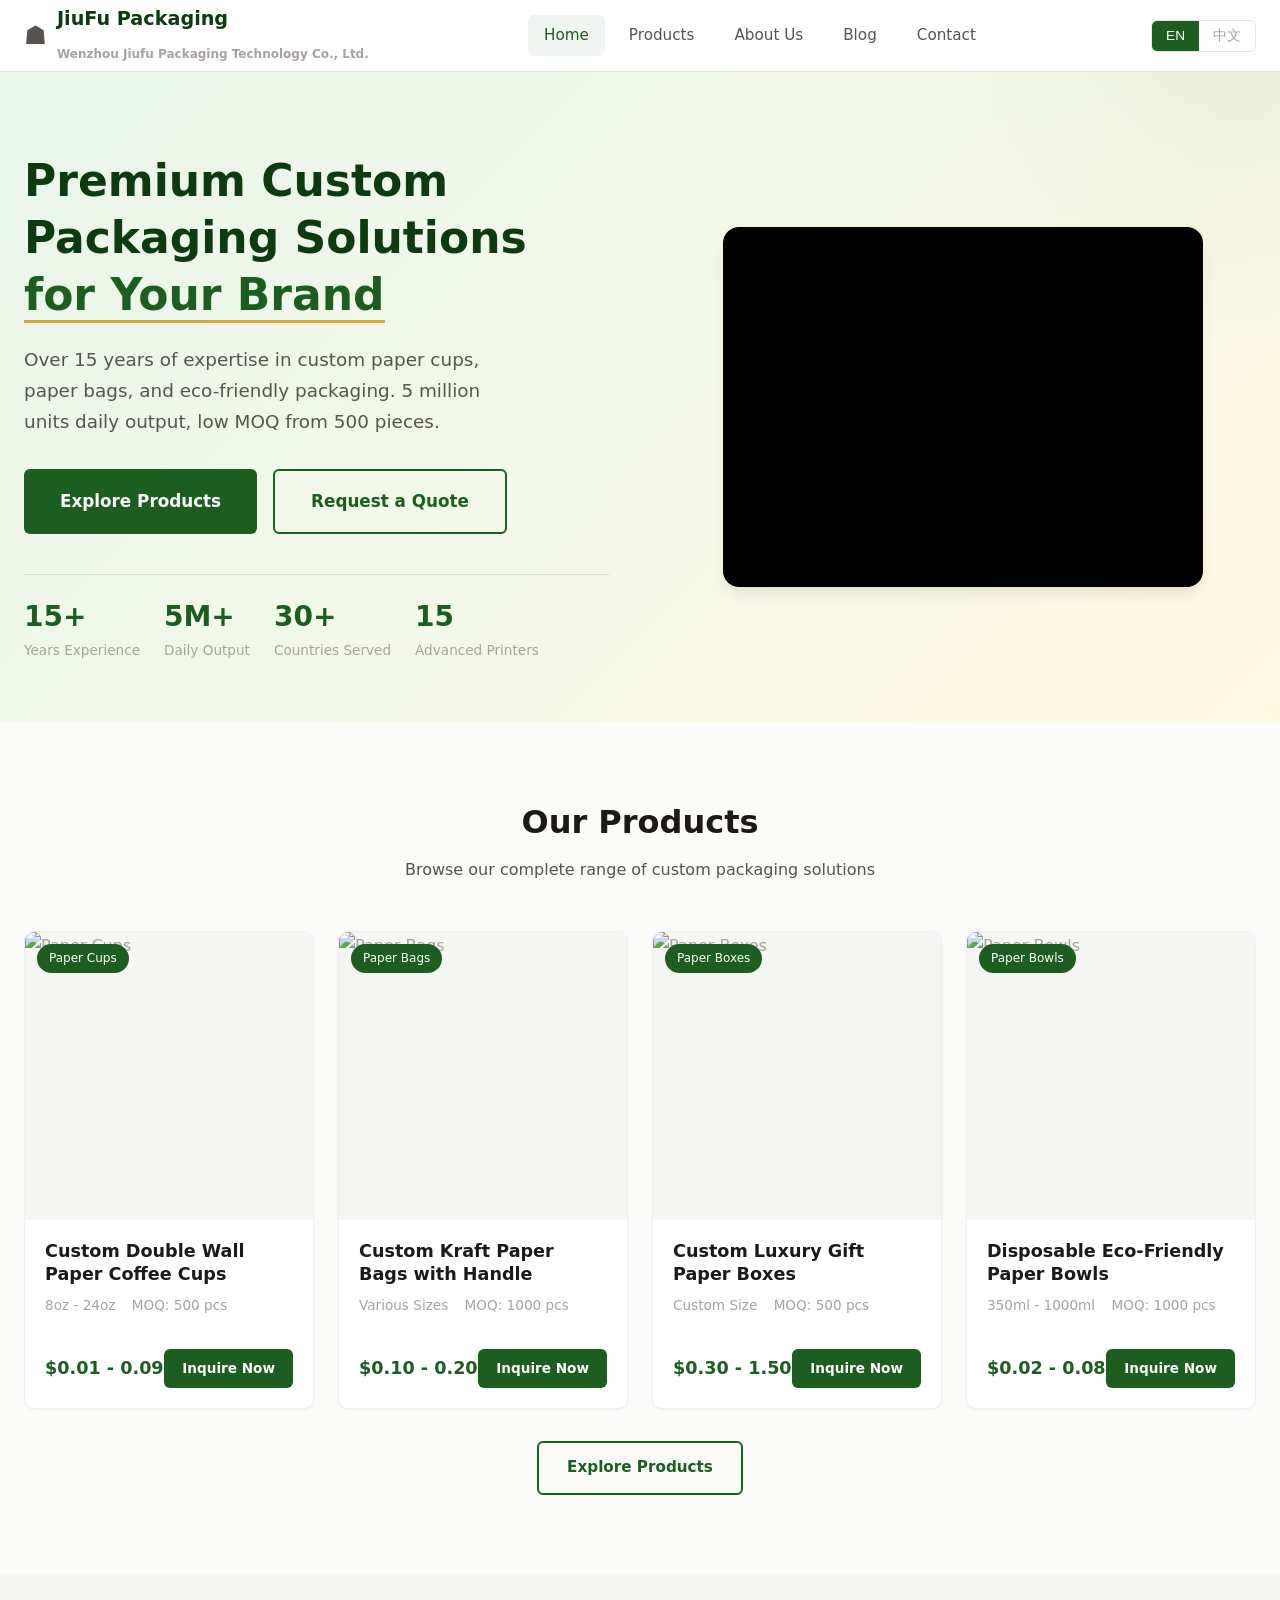
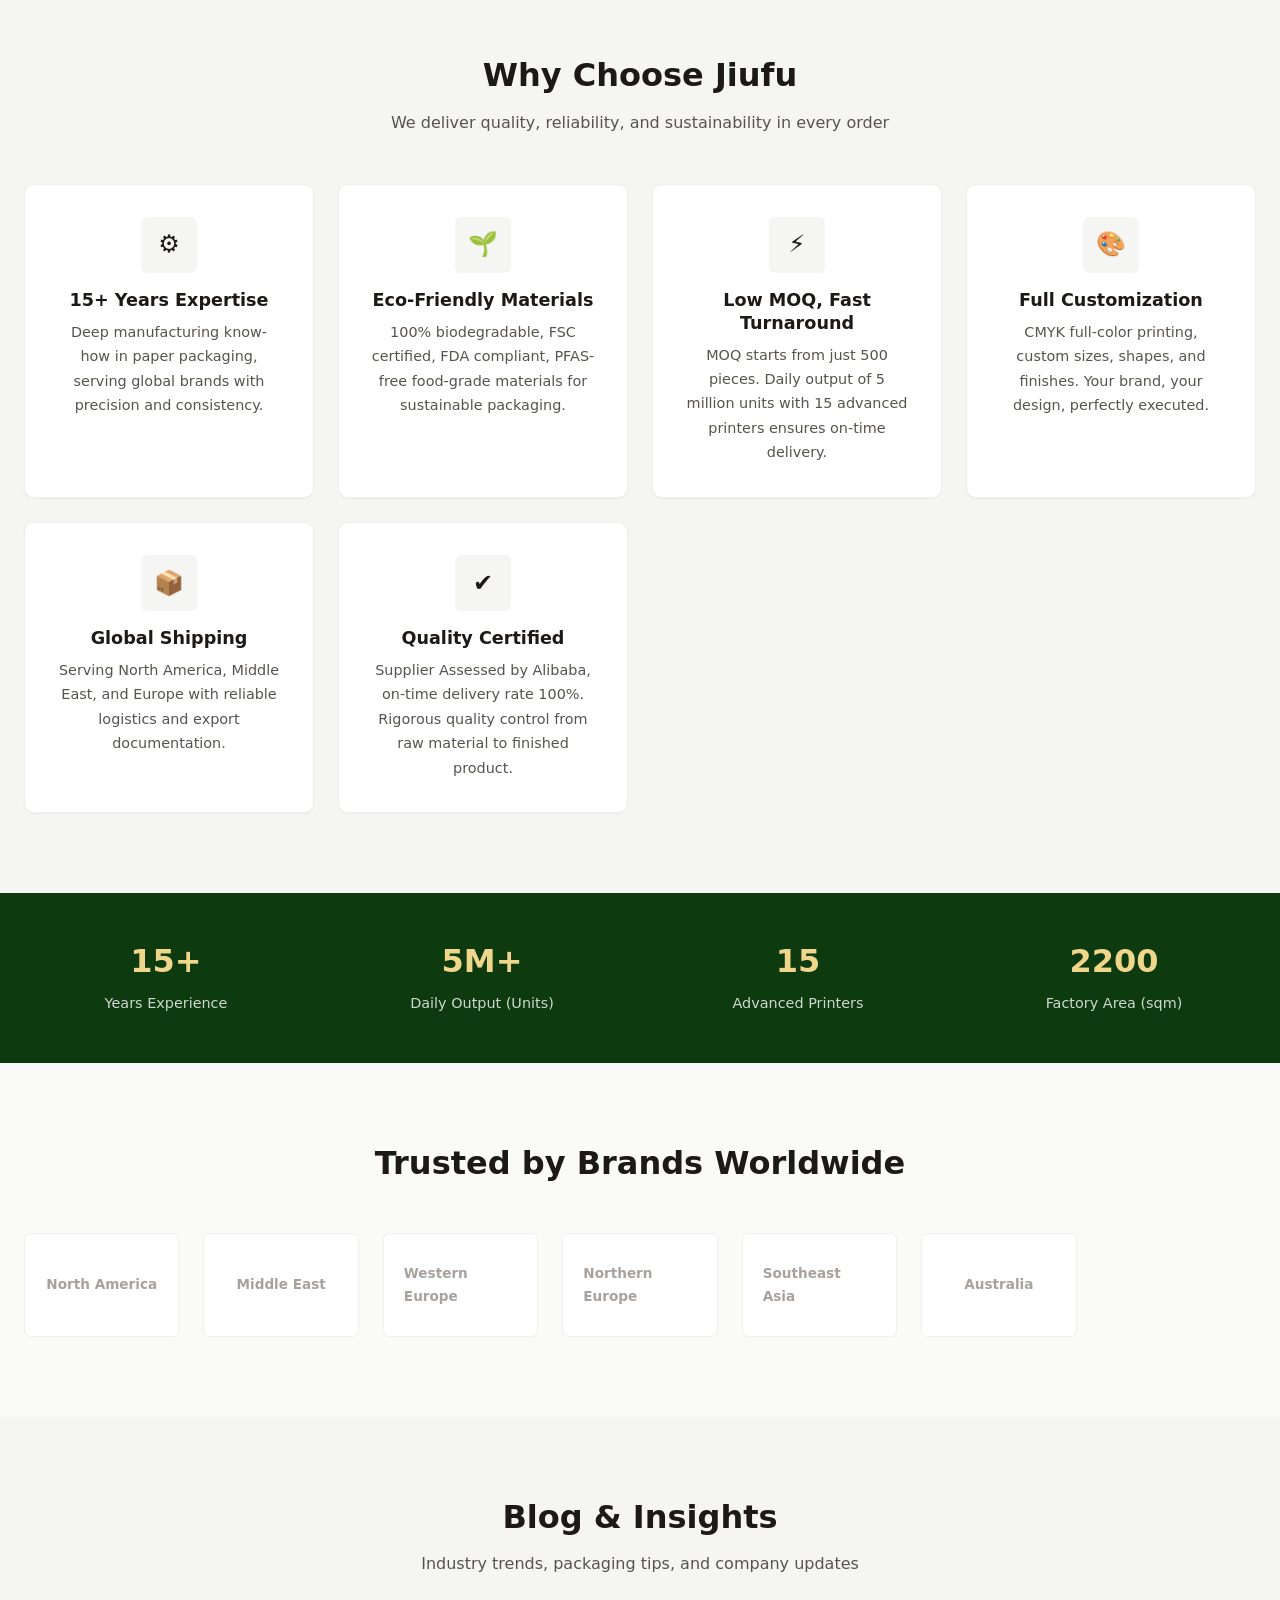
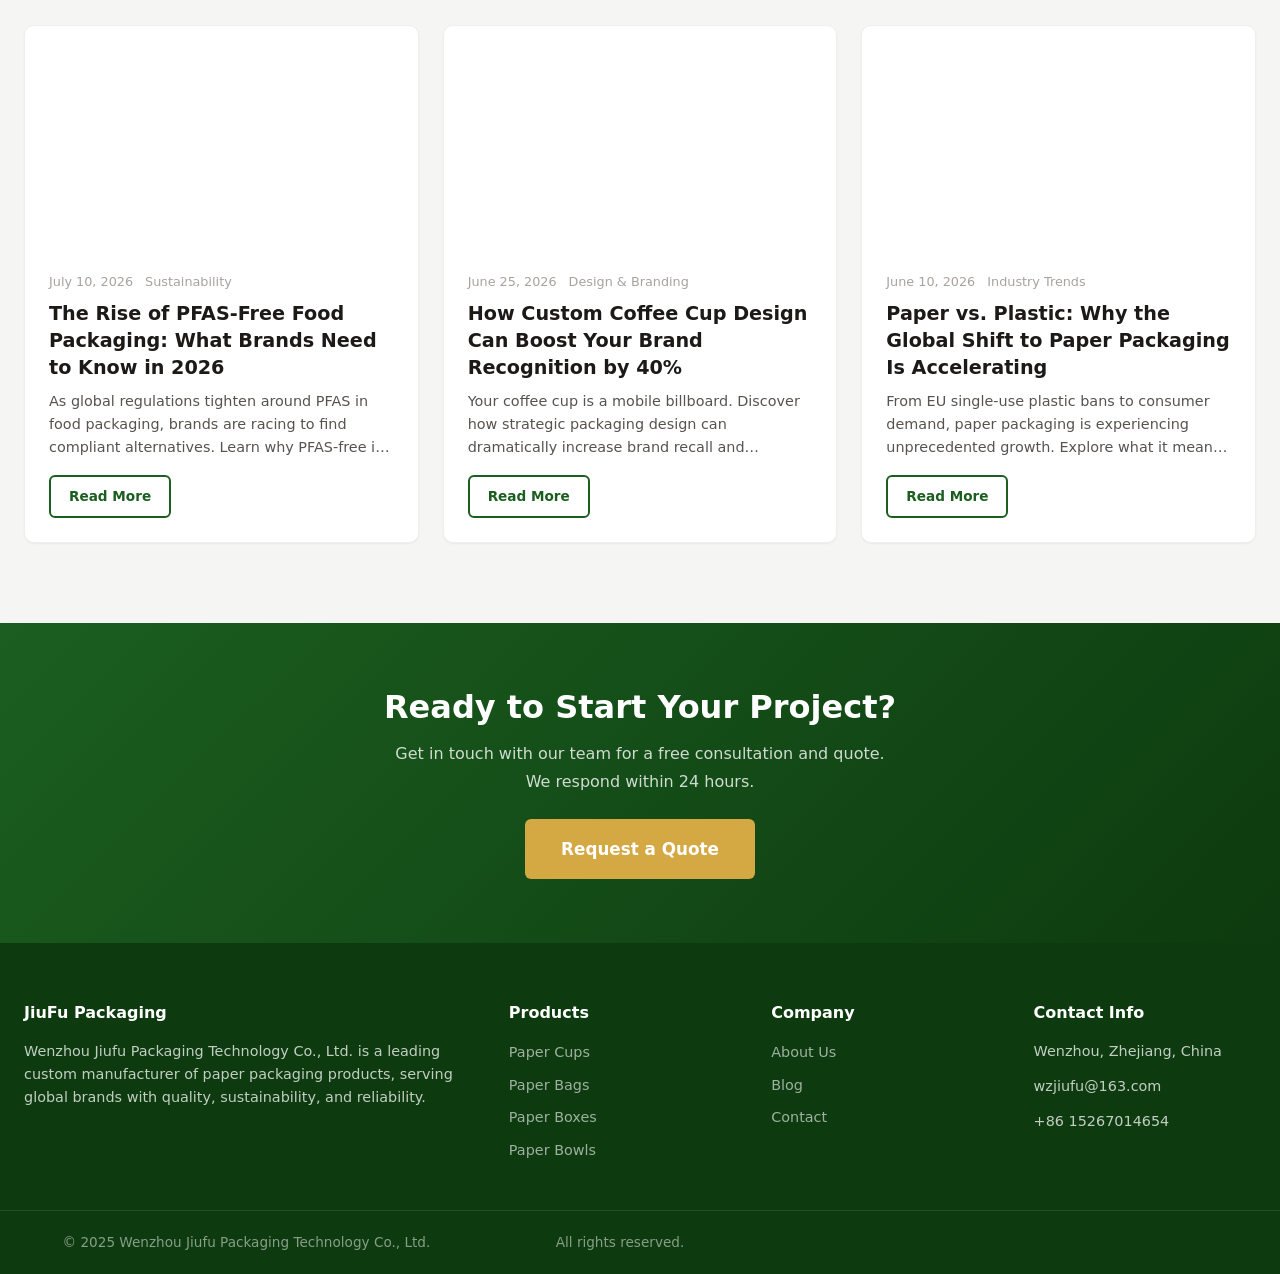
==== commit a6fce350: "Add files via upload" ====
--- a/index.html
+++ b/index.html
@@ -72,9 +72,8 @@
         </div>
       </div>
       <div class="hero-image">
-        <div class="img-placeholder">
-          <div style="font-size:5rem;opacity:0.15;">&#9751;</div>
-          <div class="label">Custom Paper Cup &amp; Bag Manufacturing</div>
+        <div class="img-placeholder" style="overflow:hidden;background:#000;">
+          <video src="factory-video.mp4" autoplay muted loop playsinline style="width:100%;height:100%;object-fit:cover;"></video>
         </div>
       </div>
     </div>
@@ -90,8 +89,8 @@
     </div>
     <div class="product-grid">
       <div class="product-card">
-        <div class="product-img">
-          <div>Paper Cup Image</div>
+        <div class="product-img" style="position:relative;">
+          <img src="https://s.alicdn.com/@sc04/kf/Hc6cb540b9ffe4d71a4cd31eba230addfX/Custom-Logo-Double-Wall-Paper-Coffee-Cups.png_480x480.jpg" alt="Paper Cups" style="width:100%;height:100%;object-fit:cover;" loading="lazy">
           <div class="category-tag" data-i18n="prod_category_cups">Paper Cups</div>
         </div>
         <div class="product-body">
@@ -107,8 +106,8 @@
         </div>
       </div>
       <div class="product-card">
-        <div class="product-img">
-          <div>Paper Bag Image</div>
+        <div class="product-img" style="position:relative;">
+          <img src="https://s.alicdn.com/@sc04/kf/H404d8cefd10c49f4a4b501b015e05a41K/Biodegradable-Brown-Kraft-Paper-Bag-with-Twisted.png_480x480.jpg" alt="Paper Bags" style="width:100%;height:100%;object-fit:cover;" loading="lazy">
           <div class="category-tag" data-i18n="prod_category_bags">Paper Bags</div>
         </div>
         <div class="product-body">
@@ -124,8 +123,8 @@
         </div>
       </div>
       <div class="product-card">
-        <div class="product-img">
-          <div>Paper Box Image</div>
+        <div class="product-img" style="position:relative;">
+          <img src="https://s.alicdn.com/@sc04/kf/H2401210cb09349bbb2fef73d673fa430D/Customizable-Eco-Friendly-Kraft-Paper-Bags-Durable.jpg_480x480.jpg" alt="Paper Boxes" style="width:100%;height:100%;object-fit:cover;" loading="lazy">
           <div class="category-tag" data-i18n="prod_category_boxes">Paper Boxes</div>
         </div>
         <div class="product-body">
@@ -141,8 +140,8 @@
         </div>
       </div>
       <div class="product-card">
-        <div class="product-img">
-          <div>Paper Bowl Image</div>
+        <div class="product-img" style="position:relative;">
+          <img src="https://s.alicdn.com/@sc04/kf/H8c55a2696c704c33bc9967004f3164efU/-Ninja-Creami-NC299AM-NC300-BPA-.png_480x480.jpg" alt="Paper Bowls" style="width:100%;height:100%;object-fit:cover;" loading="lazy">
           <div class="category-tag" data-i18n="prod_category_bowls">Paper Bowls</div>
         </div>
         <div class="product-body">
@@ -245,6 +244,45 @@
   </div>
 </section>
 
+<!-- Blog Highlights -->
+<section class="section section-gray">
+  <div class="container">
+    <div class="section-header">
+      <h2 data-i18n="blog_title">Blog & Insights</h2>
+      <p data-i18n="blog_subtitle">Industry trends, packaging tips, and company updates</p>
+    </div>
+    <div class="blog-grid">
+      <article class="blog-card">
+        <div class="blog-img" style="background:url(https://sc02.alicdn.com/kf/A71e183a61d454898bccccd5b2fa0eb9c8.png) center/cover no-repeat;"></div>
+        <div class="blog-body">
+          <div class="blog-meta"><span>July 10, 2026</span><span>Sustainability</span></div>
+          <h3>The Rise of PFAS-Free Food Packaging: What Brands Need to Know in 2026</h3>
+          <p>As global regulations tighten around PFAS in food packaging, brands are racing to find compliant alternatives. Learn why PFAS-free is no longer optional.</p>
+          <a href="blog.html#article1" class="btn btn-outline btn-sm mt-2" data-i18n="blog_readmore">Read More</a>
+        </div>
+      </article>
+      <article class="blog-card">
+        <div class="blog-img" style="background:url(https://sc02.alicdn.com/kf/Ac77960b54d0a463da37b53bcc130eb570.png) center/cover no-repeat;"></div>
+        <div class="blog-body">
+          <div class="blog-meta"><span>June 25, 2026</span><span>Design & Branding</span></div>
+          <h3>How Custom Coffee Cup Design Can Boost Your Brand Recognition by 40%</h3>
+          <p>Your coffee cup is a mobile billboard. Discover how strategic packaging design can dramatically increase brand recall and customer loyalty.</p>
+          <a href="blog.html#article2" class="btn btn-outline btn-sm mt-2" data-i18n="blog_readmore">Read More</a>
+        </div>
+      </article>
+      <article class="blog-card">
+        <div class="blog-img" style="background:url(https://sc02.alicdn.com/kf/A8f15895853fb468f879259d0bb3d6352y.png) center/cover no-repeat;"></div>
+        <div class="blog-body">
+          <div class="blog-meta"><span>June 10, 2026</span><span>Industry Trends</span></div>
+          <h3>Paper vs. Plastic: Why the Global Shift to Paper Packaging Is Accelerating</h3>
+          <p>From EU single-use plastic bans to consumer demand, paper packaging is experiencing unprecedented growth. Explore what it means for your business.</p>
+          <a href="blog.html#article3" class="btn btn-outline btn-sm mt-2" data-i18n="blog_readmore">Read More</a>
+        </div>
+      </article>
+    </div>
+  </div>
+</section>
+
 <!-- CTA -->
 <section class="cta-section">
   <div class="container">
--- a/style.css
+++ b/style.css
@@ -470,6 +470,11 @@
   box-shadow: var(--shadow-sm);
   border: 1px solid var(--border-light);
   transition: all var(--transition);
+  display: flex;
+  flex-direction: column;
+}
+.product-card .product-body {
+  flex: 1;
 }
 .product-card:hover {
   box-shadow: var(--shadow-lg);
